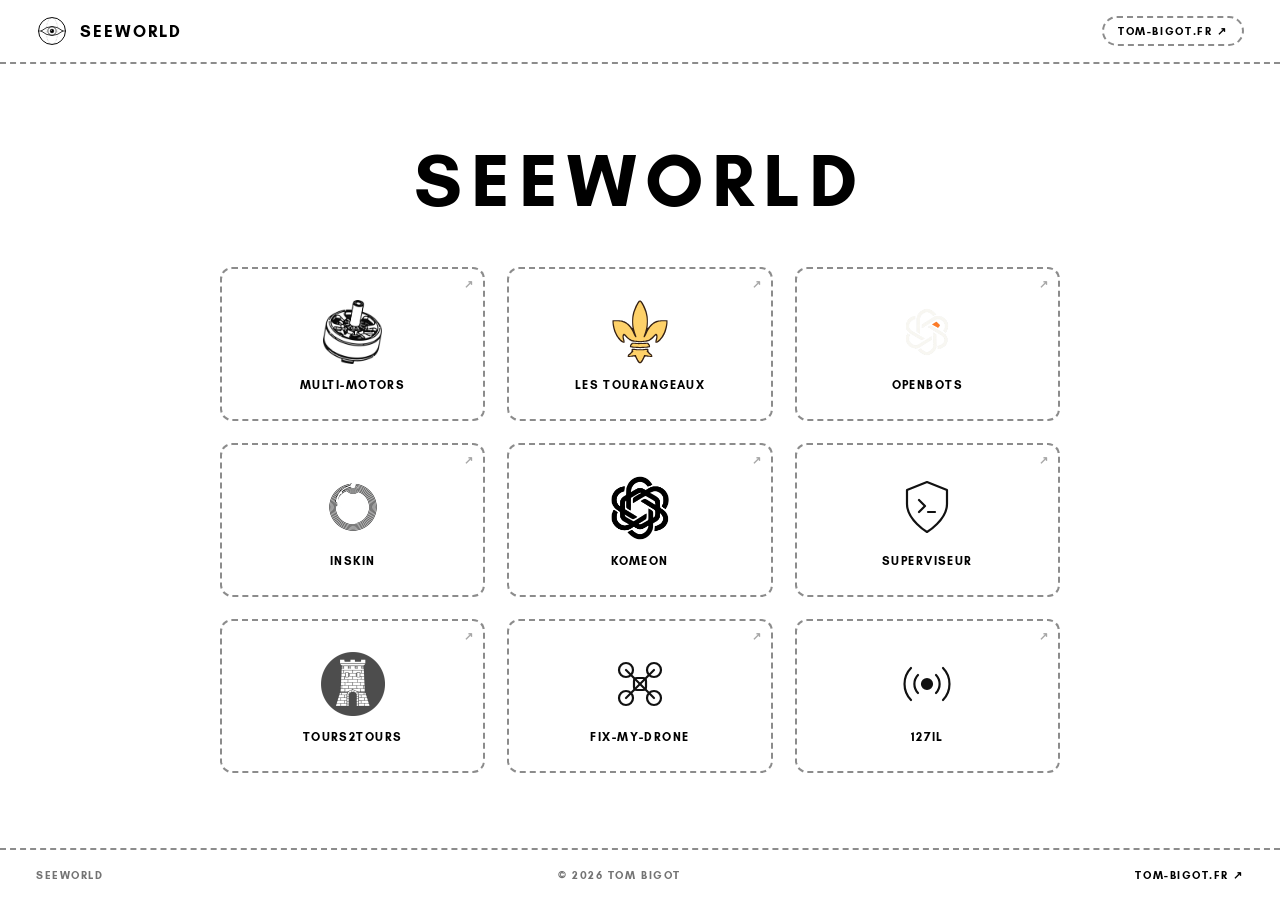
==== index.html @ d7bc7ee9 "Suppression du slogan et du projet Mazda 3 (grille 3x3)" ====
<!doctype html>
<html lang="fr">
<head>
  <meta charset="utf-8">
  <meta name="viewport" content="width=device-width, initial-scale=1, viewport-fit=cover">
  <title>SEEWORLD</title>
  <meta name="description" content="SEEWORLD : l'écosystème et les créations de Tom Bigot.">
  <link rel="canonical" href="https://seeworld.fr">
  <link rel="icon" type="image/svg+xml" href="favicon.svg">
  <link rel="stylesheet" href="styles.css">
</head>
<body>

  <!-- ================= EN-TÊTE ================= -->
  <nav class="topnav" aria-label="Navigation">
    <a class="site-logo" href="#" aria-label="SEEWORLD — Accueil">
      <img src="assets/logo-seeworld.svg" alt="SEEWORLD" width="32" height="32">
      <span class="site-name">SEEWORLD</span>
    </a>
    <a class="nav-pill" href="https://tom-bigot.fr" target="_blank" rel="noopener">
      tom-bigot.fr ↗
    </a>
  </nav>

  <!-- ================= ACCUEIL ================= -->
  <main class="screen">
    
    <header class="home-head">
      <h1 class="big-title">SEEWORLD</h1>
    </header>

    <!-- Vitrine des logos cliquables -->
    <div class="showcase" role="list">
      
      <!-- 01. Multi-Motors -->
      <a class="logo-card" href="https://multi-motors.fr" target="_blank" rel="noopener" role="listitem" title="Multi-Motors : catalogue des moteurs brushless FPV">
        <span class="logo-ext">↗</span>
        <div class="logo-img">
          <img src="assets/logos/multi-motors.png" alt="Multi-Motors">
        </div>
        <h2 class="logo-name">Multi-Motors</h2>
      </a>

      <!-- 02. Les Tourangeaux -->
      <a class="logo-card" href="https://lestourangeaux.fr" target="_blank" rel="noopener" role="listitem" title="Les Tourangeaux : site officiel et communauté">
        <span class="logo-ext">↗</span>
        <div class="logo-img">
          <img src="assets/logos/lestourangeaux.svg" alt="Les Tourangeaux">
        </div>
        <h2 class="logo-name">Les Tourangeaux</h2>
      </a>

      <!-- 03. OpenBots -->
      <a class="logo-card" href="https://openbots.fr" target="_blank" rel="noopener" role="listitem" title="OpenBots : hébergement managé de bots Discord">
        <span class="logo-ext">↗</span>
        <div class="logo-img">
          <img src="assets/logos/openbots.png" alt="OpenBots">
        </div>
        <h2 class="logo-name">OpenBots</h2>
      </a>

      <!-- 04. Inskin -->
      <a class="logo-card" href="https://github.com/TakDai/Inskin" target="_blank" rel="noopener" role="listitem" title="Inskin : application Android NFC/RFID & implants">
        <span class="logo-ext">↗</span>
        <div class="logo-img">
          <img src="assets/logos/inskin.png" alt="Inskin">
        </div>
        <h2 class="logo-name">Inskin</h2>
      </a>

      <!-- 05. Komeon -->
      <a class="logo-card" href="https://github.com/TakDai/Komeon" target="_blank" rel="noopener" role="listitem" title="Komeon : messagerie communautaire temps réel">
        <span class="logo-ext">↗</span>
        <div class="logo-img">
          <img src="assets/logos/komeon.png" alt="Komeon">
        </div>
        <h2 class="logo-name">Komeon</h2>
      </a>

      <!-- 06. Superviseur -->
      <a class="logo-card" href="https://github.com/TakDai/Superviseur" target="_blank" rel="noopener" role="listitem" title="Superviseur : monitoring et supervision SSH">
        <span class="logo-ext">↗</span>
        <div class="logo-img">
          <img src="assets/logos/superviseur.svg" alt="Superviseur">
        </div>
        <h2 class="logo-name">Superviseur</h2>
      </a>

      <!-- 07. Tours2Tours -->
      <a class="logo-card" href="https://github.com/TakDai/Tours2Tours" target="_blank" rel="noopener" role="listitem" title="Tours2Tours : bot Discord communautaire et panel web">
        <span class="logo-ext">↗</span>
        <div class="logo-img">
          <img src="assets/logos/tours2tours.png" alt="Tours2Tours">
        </div>
        <h2 class="logo-name">Tours2Tours</h2>
      </a>

      <!-- 08. Fix-My-Drone -->
      <a class="logo-card" href="https://tom-bigot.fr" target="_blank" rel="noopener" role="listitem" title="Fix-My-Drone : base de connaissances et diagnostic FPV">
        <span class="logo-ext">↗</span>
        <div class="logo-img">
          <img src="assets/logos/fix-my-drone.svg" alt="Fix-My-Drone">
        </div>
        <h2 class="logo-name">Fix-My-Drone</h2>
      </a>

      <!-- 09. 127IL -->
      <a class="logo-card" href="https://pensées-nocturnes.fr" target="_blank" rel="noopener" role="listitem" title="127IL & Pensées Nocturnes : streaming et créations">
        <span class="logo-ext">↗</span>
        <div class="logo-img">
          <img src="assets/logos/127il.svg" alt="127IL">
        </div>
        <h2 class="logo-name">127IL</h2>
      </a>

    </div>

  </main>

  <!-- ================= PIED DE PAGE ================= -->
  <footer class="foot">
    <span>SEEWORLD</span>
    <span>&copy; 2026 Tom Bigot</span>
    <a href="https://tom-bigot.fr" target="_blank" rel="noopener">tom-bigot.fr ↗</a>
  </footer>

</body>
</html>
---- styles.css ----
/* ==========================================================================
   SEEWORLD — Showcase
   Minimalisme direct inspiré de multi-motors.fr
   Noir sur blanc, typographie Glacial Indifference, pointillés 2 px signatures
   et vitrine directe des projets par leurs logos cliquables.
   ========================================================================== */

@font-face {
  font-family: "Glacial Indifference";
  font-weight: 400;
  font-style: normal;
  font-display: swap;
  src: url("./fonts/glacial-indifference-400.woff2") format("woff2"),
       url("/fonts/glacial-indifference-400.woff2") format("woff2");
}

@font-face {
  font-family: "Glacial Indifference";
  font-weight: 400;
  font-style: italic;
  font-display: swap;
  src: url("./fonts/glacial-indifference-400italic.woff2") format("woff2"),
       url("/fonts/glacial-indifference-400italic.woff2") format("woff2");
}

@font-face {
  font-family: "Glacial Indifference";
  font-weight: 700;
  font-style: normal;
  font-display: swap;
  src: url("./fonts/glacial-indifference-700.woff2") format("woff2"),
       url("/fonts/glacial-indifference-700.woff2") format("woff2");
}

:root {
  --paper: #ffffff;
  --ink: #000000;
  --dash: rgba(0, 0, 0, 0.45);
  --font: "Glacial Indifference", "Century Gothic", "Futura", "Trebuchet MS", sans-serif;
  color-scheme: light;
}

*, *::before, *::after {
  box-sizing: border-box;
}

html {
  -webkit-text-size-adjust: 100%;
  scroll-behavior: smooth;
}

body {
  margin: 0;
  overflow-x: clip;
  background: var(--paper);
  color: var(--ink);
  font: 700 14px/1.3 var(--font);
  min-height: 100vh;
  min-height: 100svh;
  display: flex;
  flex-direction: column;
  -webkit-font-smoothing: antialiased;
}

a {
  color: inherit;
  text-decoration: none;
}

/* ---------- EN-TÊTE (Style Multi-Motors) ---------- */
.topnav {
  display: flex;
  align-items: center;
  justify-content: space-between;
  height: 64px;
  padding: 0 clamp(16px, 3vw, 36px);
  border-bottom: 2px dashed var(--dash);
  background: var(--paper);
}

.site-logo {
  display: flex;
  align-items: center;
  gap: 12px;
  text-decoration: none;
}

.site-logo img {
  width: 32px;
  height: 32px;
  display: block;
}

.site-name {
  font: 700 17px/1 var(--font);
  letter-spacing: 0.12em;
  text-transform: uppercase;
  color: var(--ink);
}

.nav-pill {
  display: inline-flex;
  align-items: center;
  height: 30px;
  padding: 0 14px;
  border: 2px dashed var(--dash);
  border-radius: 15px;
  font: 700 11px var(--font);
  letter-spacing: 0.15em;
  text-transform: uppercase;
  color: var(--ink);
  transition: border-color 0.2s, background-color 0.2s;
}

.nav-pill:hover {
  border-style: solid;
  border-color: var(--ink);
  background: #fafafa;
}

/* ---------- SECTION CENTRALE ---------- */
.screen {
  flex: 1;
  display: flex;
  flex-direction: column;
  align-items: center;
  justify-content: center;
  padding: clamp(24px, 5vh, 60px) 20px;
  width: 100%;
  max-width: 880px;
  margin: 0 auto;
}

.home-head {
  display: flex;
  flex-direction: column;
  align-items: center;
  text-align: center;
  margin-bottom: clamp(28px, 5vh, 48px);
}

.big-title {
  margin: 0;
  font: 700 clamp(40px, min(8vw, 10vh), 76px)/1.08 var(--font);
  letter-spacing: 0.12em;
  text-transform: uppercase;
  color: var(--ink);
}

/* ---------- VITRINE DES LOGOS CLIQUABLES ---------- */
.showcase {
  width: 100%;
  display: grid;
  grid-template-columns: repeat(3, 1fr);
  gap: clamp(14px, 2vw, 22px);
}

.logo-card {
  display: flex;
  flex-direction: column;
  align-items: center;
  justify-content: center;
  padding: 24px 14px 18px;
  min-height: 154px;
  border: 2px dashed var(--dash);
  border-radius: 12px;
  background: var(--paper);
  text-decoration: none;
  cursor: pointer;
  position: relative;
  transition: transform 0.2s cubic-bezier(0.16, 1, 0.3, 1),
              border-color 0.2s ease,
              border-style 0.2s ease,
              box-shadow 0.2s ease;
}

.logo-card:hover {
  transform: translateY(-4px);
  border-style: solid;
  border-color: var(--ink);
  box-shadow: 0 8px 24px rgba(0, 0, 0, 0.08);
}

.logo-img {
  width: 64px;
  height: 64px;
  display: flex;
  align-items: center;
  justify-content: center;
  margin-bottom: 14px;
}

.logo-img img,
.logo-img svg {
  max-width: 100%;
  max-height: 100%;
  object-fit: contain;
  display: block;
  transition: transform 0.2s ease;
}

.logo-card:hover .logo-img img,
.logo-card:hover .logo-img svg {
  transform: scale(1.08);
}

.logo-name {
  margin: 0;
  font: 700 12px/1.2 var(--font);
  letter-spacing: 0.12em;
  text-transform: uppercase;
  color: var(--ink);
  text-align: center;
}

.logo-ext {
  position: absolute;
  top: 8px;
  right: 10px;
  font-size: 11px;
  color: rgba(0, 0, 0, 0.35);
  transition: color 0.2s, transform 0.2s;
}

.logo-card:hover .logo-ext {
  color: var(--ink);
  transform: translate(1px, -1px);
}

/* ---------- PIED DE PAGE ---------- */
.foot {
  border-top: 2px dashed var(--dash);
  padding: 18px clamp(16px, 3vw, 36px);
  display: flex;
  align-items: center;
  justify-content: space-between;
  font: 700 11px var(--font);
  letter-spacing: 0.14em;
  text-transform: uppercase;
  color: rgba(0, 0, 0, 0.55);
}

.foot a {
  color: var(--ink);
}

.foot a:hover {
  text-decoration: underline;
}

/* ---------- RESPONSIVE ---------- */
@media (max-width: 680px) {
  .showcase {
    grid-template-columns: repeat(2, 1fr);
    gap: 12px;
  }
}

@media (max-width: 480px) {
  .logo-card {
    min-height: 136px;
    padding: 18px 10px 14px;
  }
  .logo-img {
    width: 52px;
    height: 52px;
    margin-bottom: 10px;
  }
  .logo-name {
    font-size: 11px;
  }
  .foot {
    flex-direction: column;
    gap: 8px;
    text-align: center;
  }
}
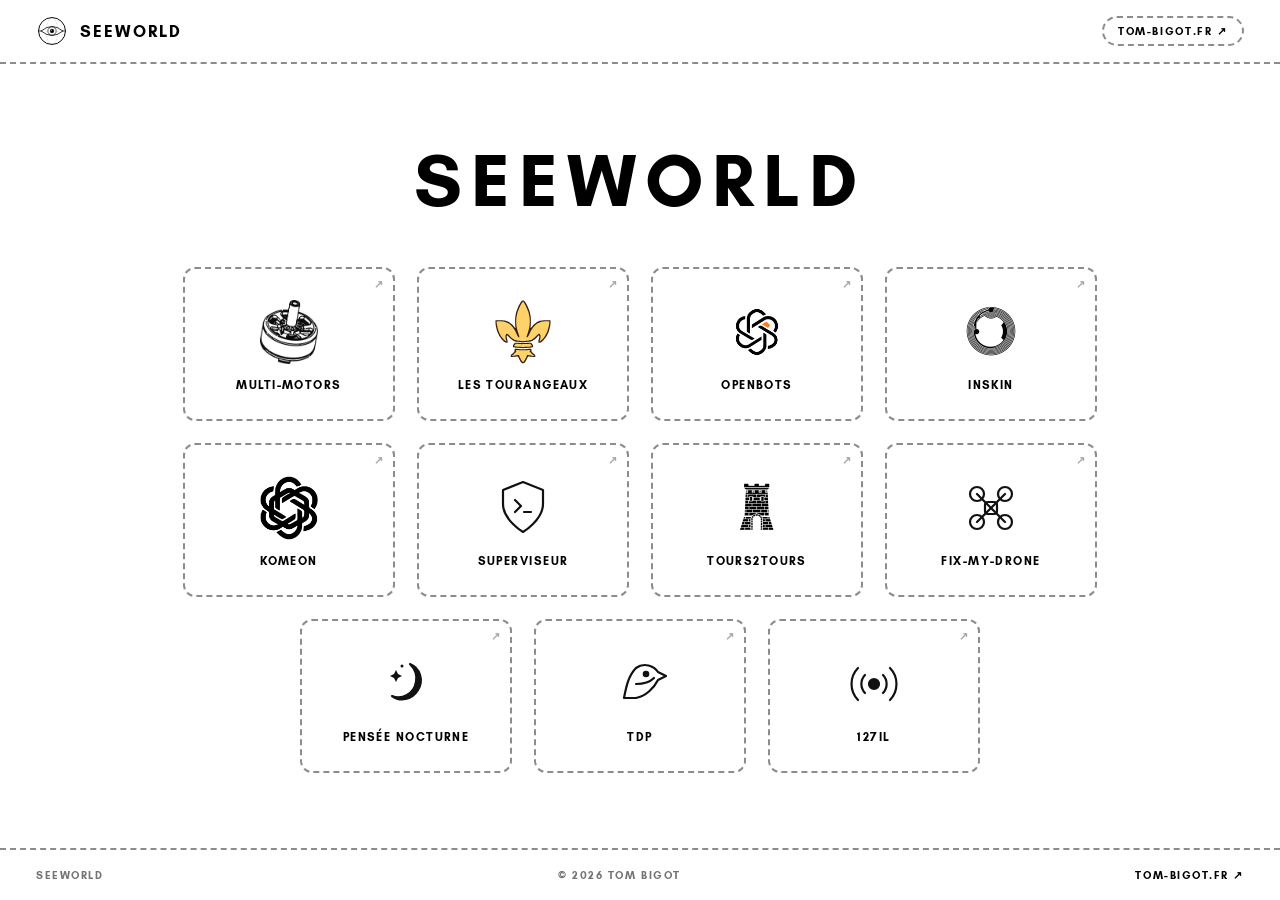
==== commit 281016e0: "Ajout des projets Pensée Nocturne et TDP (Tête de Piaf) avec logos noirs minimalistes" ====
--- a/index.html
+++ b/index.html
@@ -104,8 +104,26 @@
         <h2 class="logo-name">Fix-My-Drone</h2>
       </a>
 
-      <!-- 09. 127IL -->
-      <a class="logo-card" href="https://pensées-nocturnes.fr" target="_blank" rel="noopener" role="listitem" title="127IL & Pensées Nocturnes : streaming et créations">
+      <!-- 09. Pensée Nocturne -->
+      <a class="logo-card" href="https://pensées-nocturnes.fr" target="_blank" rel="noopener" role="listitem" title="Pensée Nocturne : créations et réflexions">
+        <span class="logo-ext">↗</span>
+        <div class="logo-img">
+          <img src="assets/logos/pensee-nocturne.svg" alt="Pensée Nocturne">
+        </div>
+        <h2 class="logo-name">Pensée Nocturne</h2>
+      </a>
+
+      <!-- 10. TDP -->
+      <a class="logo-card" href="https://tom-bigot.fr" target="_blank" rel="noopener" role="listitem" title="TDP : Tête de Piaf">
+        <span class="logo-ext">↗</span>
+        <div class="logo-img">
+          <img src="assets/logos/tdp.svg" alt="TDP">
+        </div>
+        <h2 class="logo-name">TDP</h2>
+      </a>
+
+      <!-- 11. 127IL -->
+      <a class="logo-card" href="https://tom-bigot.fr" target="_blank" rel="noopener" role="listitem" title="127IL : live streaming & créations Twitch">
         <span class="logo-ext">↗</span>
         <div class="logo-img">
           <img src="assets/logos/127il.svg" alt="127IL">
--- a/styles.css
+++ b/styles.css
@@ -127,7 +127,7 @@
   justify-content: center;
   padding: clamp(24px, 5vh, 60px) 20px;
   width: 100%;
-  max-width: 880px;
+  max-width: 960px;
   margin: 0 auto;
 }
 
@@ -150,12 +150,15 @@
 /* ---------- VITRINE DES LOGOS CLIQUABLES ---------- */
 .showcase {
   width: 100%;
-  display: grid;
-  grid-template-columns: repeat(3, 1fr);
+  display: flex;
+  flex-wrap: wrap;
+  justify-content: center;
   gap: clamp(14px, 2vw, 22px);
 }
 
 .logo-card {
+  flex: 0 1 calc(25% - 18px);
+  min-width: 180px;
   display: flex;
   flex-direction: column;
   align-items: center;
@@ -249,10 +252,19 @@
 }
 
 /* ---------- RESPONSIVE ---------- */
-@media (max-width: 680px) {
+@media (max-width: 860px) {
+  .logo-card {
+    flex: 0 1 calc(33.333% - 16px);
+  }
+}
+
+@media (max-width: 600px) {
   .showcase {
-    grid-template-columns: repeat(2, 1fr);
     gap: 12px;
+  }
+  .logo-card {
+    flex: 0 1 calc(50% - 8px);
+    min-width: 140px;
   }
 }
 
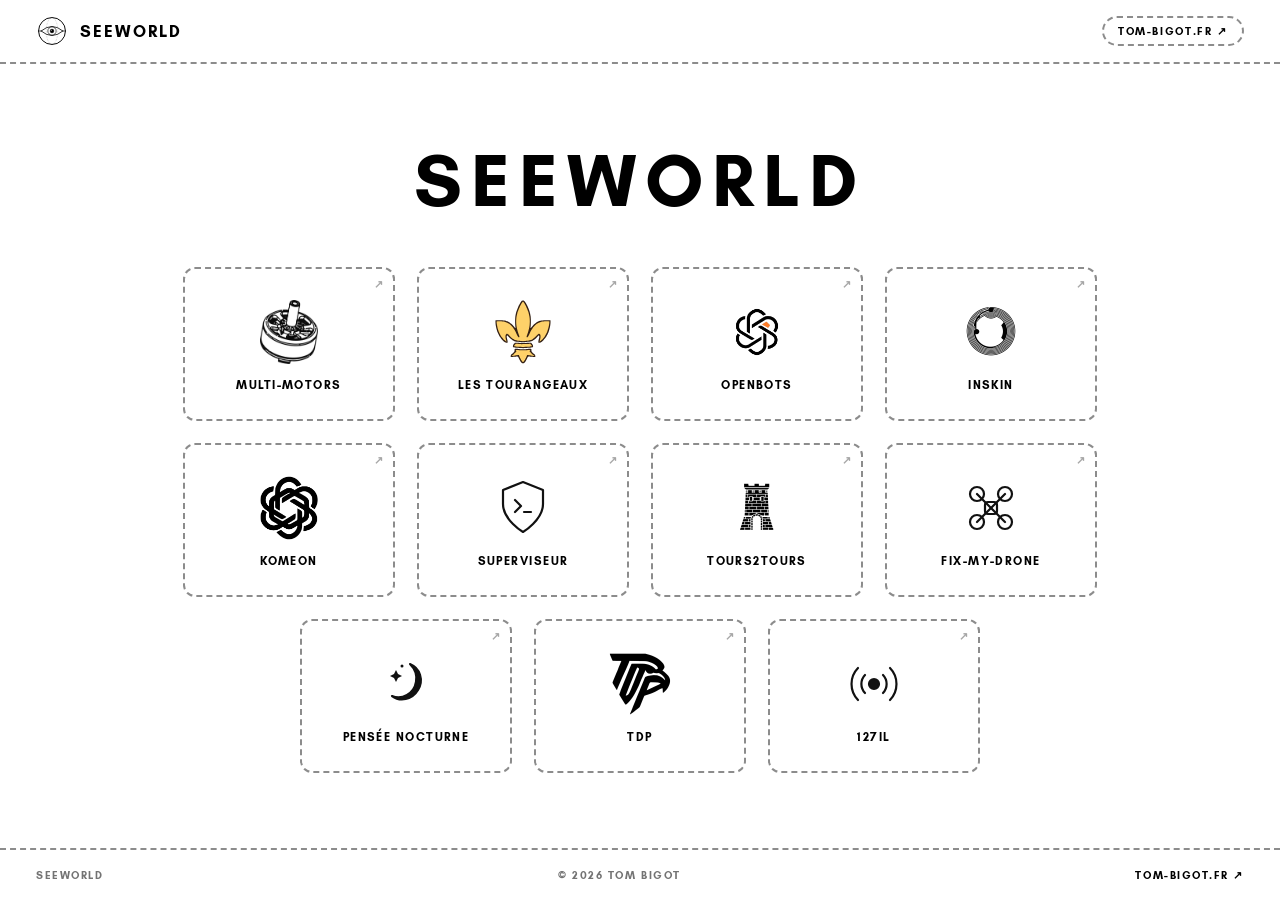
==== commit ac68c8db: "Intégration du vrai logo officiel de TDP (Tête de Piaf)" ====
--- a/index.html
+++ b/index.html
@@ -117,7 +117,7 @@
       <a class="logo-card" href="https://tom-bigot.fr" target="_blank" rel="noopener" role="listitem" title="TDP : Tête de Piaf">
         <span class="logo-ext">↗</span>
         <div class="logo-img">
-          <img src="assets/logos/tdp.svg" alt="TDP">
+          <img src="assets/logos/tdp.png" alt="TDP">
         </div>
         <h2 class="logo-name">TDP</h2>
       </a>
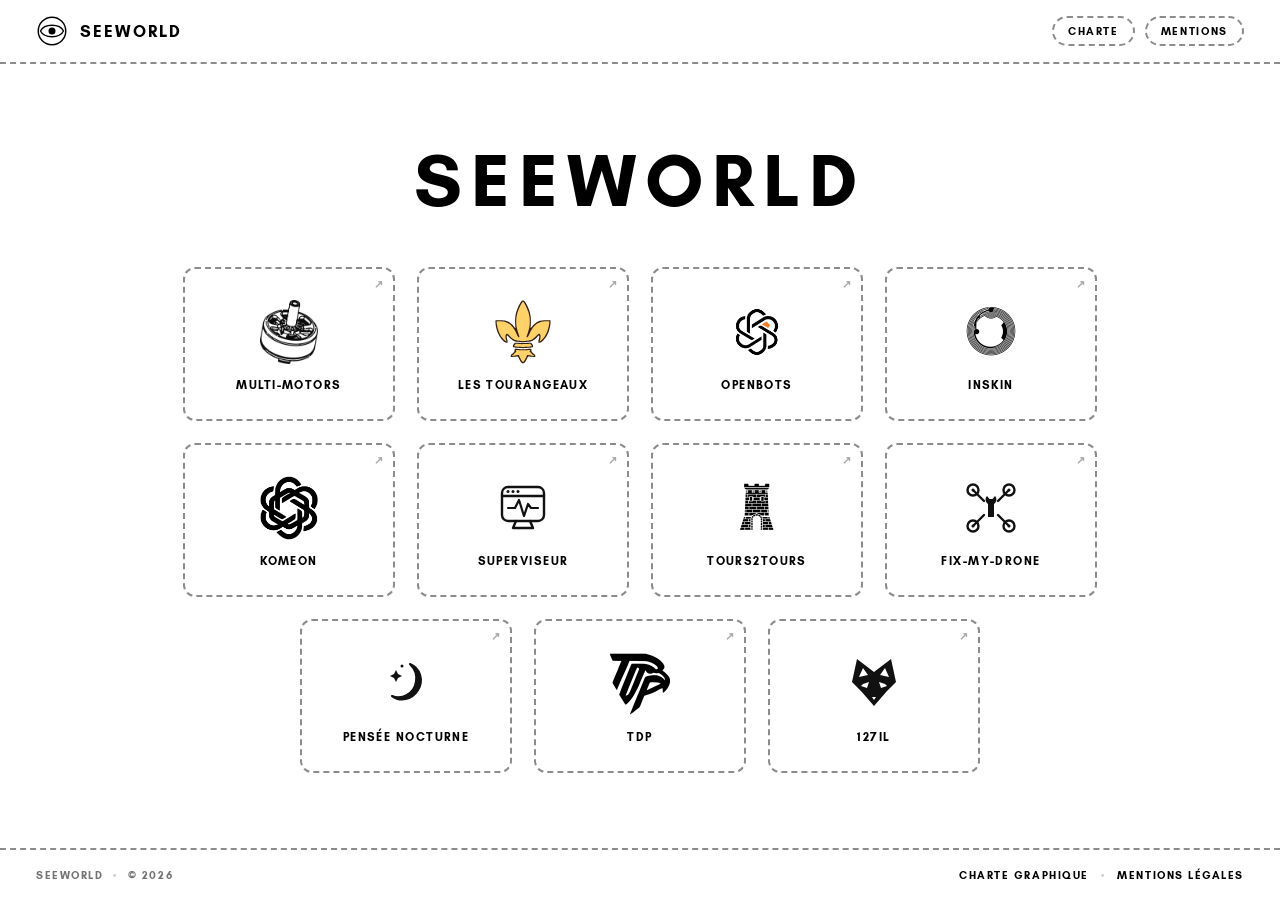
==== commit b2d37ffe: "Refonte logo SeeWorld minimaliste, suppression mentions tom-bigot hors cartes, creation mentions leg" ====
--- a/index.html
+++ b/index.html
@@ -4,22 +4,28 @@
   <meta charset="utf-8">
   <meta name="viewport" content="width=device-width, initial-scale=1, viewport-fit=cover">
   <title>SEEWORLD</title>
-  <meta name="description" content="SEEWORLD : l'écosystème et les créations de Tom Bigot.">
+  <meta name="description" content="SEEWORLD : vitrine et écosystème de projets et plateformes numériques.">
   <link rel="canonical" href="https://seeworld.fr">
   <link rel="icon" type="image/svg+xml" href="favicon.svg">
+  <meta property="og:title" content="SEEWORLD">
+  <meta property="og:description" content="Vitrine et écosystème de projets et plateformes numériques.">
+  <meta property="og:url" content="https://seeworld.fr">
+  <meta property="og:type" content="website">
+  <meta name="theme-color" content="#ffffff">
   <link rel="stylesheet" href="styles.css">
 </head>
 <body>
 
   <!-- ================= EN-TÊTE ================= -->
   <nav class="topnav" aria-label="Navigation">
-    <a class="site-logo" href="#" aria-label="SEEWORLD — Accueil">
+    <a class="site-logo" href="index.html" aria-label="SEEWORLD — Accueil">
       <img src="assets/logo-seeworld.svg" alt="SEEWORLD" width="32" height="32">
       <span class="site-name">SEEWORLD</span>
     </a>
-    <a class="nav-pill" href="https://tom-bigot.fr" target="_blank" rel="noopener">
-      tom-bigot.fr ↗
-    </a>
+    <div class="nav-group">
+      <a class="nav-pill" href="charte-graphique.html">Charte</a>
+      <a class="nav-pill" href="mentions-legales.html">Mentions</a>
+    </div>
   </nav>
 
   <!-- ================= ACCUEIL ================= -->
@@ -137,9 +143,16 @@
 
   <!-- ================= PIED DE PAGE ================= -->
   <footer class="foot">
-    <span>SEEWORLD</span>
-    <span>&copy; 2026 Tom Bigot</span>
-    <a href="https://tom-bigot.fr" target="_blank" rel="noopener">tom-bigot.fr ↗</a>
+    <div class="foot-brand">
+      <span>SEEWORLD</span>
+      <span class="foot-sep">&bull;</span>
+      <span>&copy; 2026</span>
+    </div>
+    <div class="foot-links">
+      <a href="charte-graphique.html">Charte graphique</a>
+      <span class="foot-sep">&bull;</span>
+      <a href="mentions-legales.html">Mentions légales</a>
+    </div>
   </footer>
 
 </body>
--- a/styles.css
+++ b/styles.css
@@ -76,6 +76,9 @@
   padding: 0 clamp(16px, 3vw, 36px);
   border-bottom: 2px dashed var(--dash);
   background: var(--paper);
+  position: sticky;
+  top: 0;
+  z-index: 50;
 }
 
 .site-logo {
@@ -96,6 +99,12 @@
   letter-spacing: 0.12em;
   text-transform: uppercase;
   color: var(--ink);
+}
+
+.nav-group {
+  display: flex;
+  align-items: center;
+  gap: 10px;
 }
 
 .nav-pill {
@@ -109,10 +118,12 @@
   letter-spacing: 0.15em;
   text-transform: uppercase;
   color: var(--ink);
-  transition: border-color 0.2s, background-color 0.2s;
-}
-
-.nav-pill:hover {
+  background: transparent;
+  transition: border-color 0.2s, background-color 0.2s, border-style 0.2s;
+}
+
+.nav-pill:hover,
+.nav-pill.active {
   border-style: solid;
   border-color: var(--ink);
   background: #fafafa;
@@ -237,18 +248,189 @@
   display: flex;
   align-items: center;
   justify-content: space-between;
+  gap: 16px;
   font: 700 11px var(--font);
   letter-spacing: 0.14em;
   text-transform: uppercase;
   color: rgba(0, 0, 0, 0.55);
 }
 
+.foot-brand {
+  display: flex;
+  align-items: center;
+  gap: 10px;
+}
+
+.foot-links {
+  display: flex;
+  align-items: center;
+  gap: 12px;
+  flex-wrap: wrap;
+}
+
+.foot-sep {
+  opacity: 0.35;
+}
+
 .foot a {
   color: var(--ink);
+  transition: opacity 0.2s;
 }
 
 .foot a:hover {
-  text-decoration: underline;
+  opacity: 0.6;
+  text-decoration: none;
+}
+
+/* ---------- PAGES DE CONTENU (Mentions, Charte) ---------- */
+.prose-screen {
+  flex: 1;
+  width: 100%;
+  max-width: 860px;
+  margin: 0 auto;
+  padding: clamp(32px, 5vh, 64px) clamp(16px, 4vw, 32px);
+  display: flex;
+  flex-direction: column;
+  gap: 32px;
+}
+
+.page-head {
+  border-bottom: 2px dashed var(--dash);
+  padding-bottom: 24px;
+}
+
+.page-title {
+  margin: 0 0 10px;
+  font: 700 clamp(30px, 5vw, 44px)/1.1 var(--font);
+  letter-spacing: 0.12em;
+  text-transform: uppercase;
+  color: var(--ink);
+}
+
+.page-subtitle {
+  margin: 0;
+  font: 400 14px/1.5 var(--font);
+  letter-spacing: 0.06em;
+  color: rgba(0, 0, 0, 0.65);
+}
+
+.prose-card {
+  border: 2px dashed var(--dash);
+  border-radius: 12px;
+  padding: clamp(20px, 3vw, 28px);
+  background: var(--paper);
+  display: flex;
+  flex-direction: column;
+  gap: 14px;
+}
+
+.prose-card h2 {
+  margin: 0;
+  font: 700 15px/1.3 var(--font);
+  letter-spacing: 0.12em;
+  text-transform: uppercase;
+  color: var(--ink);
+  display: flex;
+  align-items: center;
+  gap: 10px;
+}
+
+.prose-card h2::before {
+  content: "";
+  display: inline-block;
+  width: 8px;
+  height: 8px;
+  background: var(--ink);
+}
+
+.prose-card p {
+  margin: 0;
+  font: 400 13px/1.6 var(--font);
+  letter-spacing: 0.04em;
+  color: rgba(0, 0, 0, 0.85);
+}
+
+.prose-card ul {
+  margin: 0;
+  padding-left: 18px;
+  font: 400 13px/1.6 var(--font);
+  letter-spacing: 0.04em;
+  color: rgba(0, 0, 0, 0.85);
+}
+
+.prose-card li {
+  margin-bottom: 6px;
+}
+
+.prose-card strong {
+  font-weight: 700;
+  color: var(--ink);
+}
+
+.prose-card code {
+  font-family: ui-monospace, SFMono-Regular, Consolas, monospace;
+  background: #f1f1f1;
+  padding: 2px 6px;
+  border-radius: 4px;
+  font-size: 12px;
+}
+
+/* Swatches pour la charte */
+.swatch-grid {
+  display: grid;
+  grid-template-columns: repeat(auto-fit, minmax(160px, 1fr));
+  gap: 14px;
+  margin-top: 6px;
+}
+
+.swatch-item {
+  border: 2px dashed var(--dash);
+  border-radius: 8px;
+  overflow: hidden;
+  background: var(--paper);
+}
+
+.swatch-color {
+  height: 60px;
+  width: 100%;
+  border-bottom: 2px dashed var(--dash);
+}
+
+.swatch-meta {
+  padding: 10px 12px;
+  display: flex;
+  flex-direction: column;
+  gap: 2px;
+}
+
+.swatch-name {
+  font: 700 12px var(--font);
+  letter-spacing: 0.1em;
+  text-transform: uppercase;
+}
+
+.swatch-value {
+  font: 400 11px ui-monospace, monospace;
+  color: rgba(0, 0, 0, 0.6);
+}
+
+/* Preview de logo dans la charte */
+.logo-display {
+  display: flex;
+  align-items: center;
+  justify-content: center;
+  gap: 32px;
+  padding: 30px;
+  border: 2px dashed var(--dash);
+  border-radius: 10px;
+  margin-top: 8px;
+}
+
+/* Bouton retour */
+.back-row {
+  display: flex;
+  justify-content: flex-start;
+  margin-top: 10px;
 }
 
 /* ---------- RESPONSIVE ---------- */
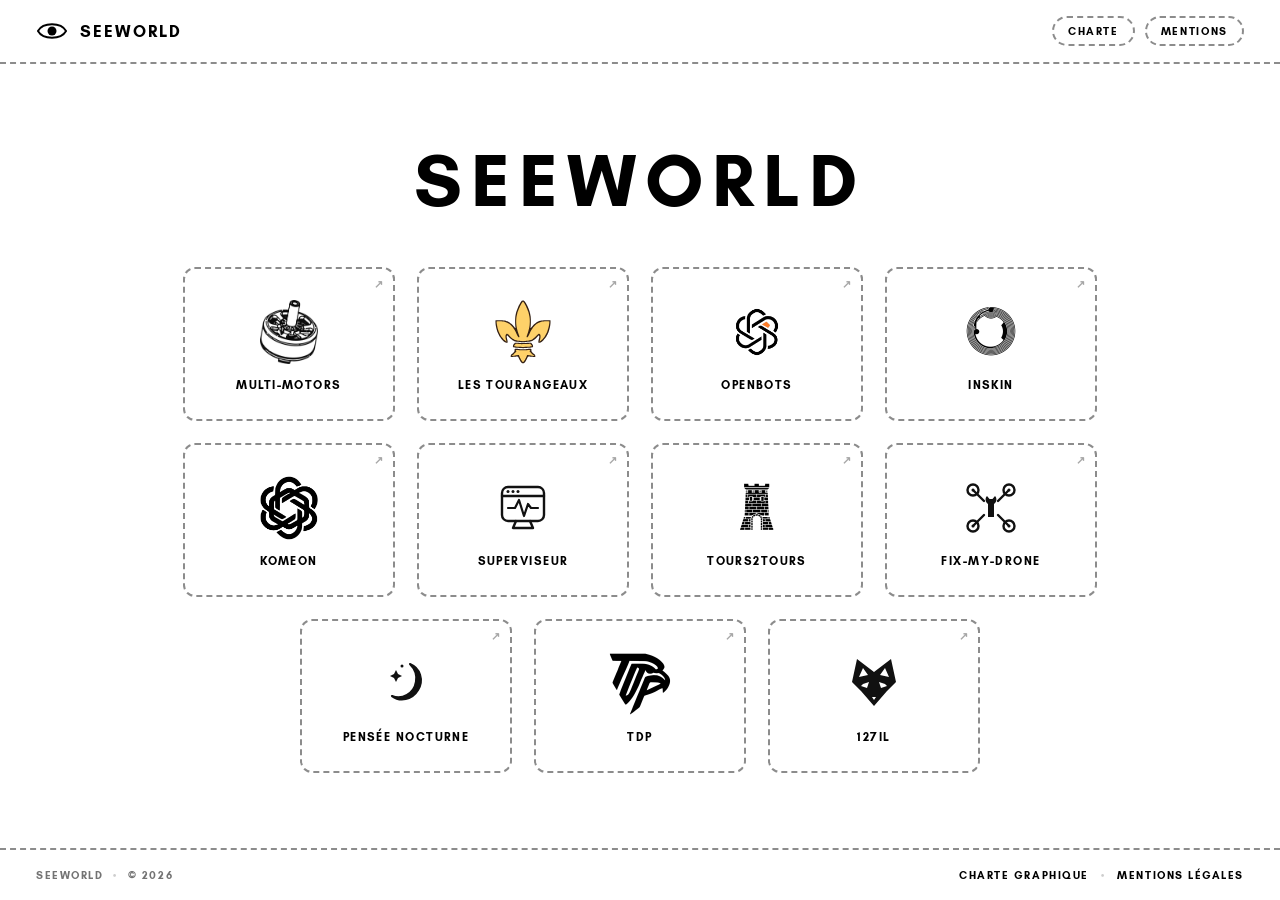
==== commit 5830cbff: "Ultra-simplification du logo SeeWorld (oeil minimaliste pur), correction des liens absolus et regles" ====
--- a/index.html
+++ b/index.html
@@ -18,13 +18,13 @@
 
   <!-- ================= EN-TÊTE ================= -->
   <nav class="topnav" aria-label="Navigation">
-    <a class="site-logo" href="index.html" aria-label="SEEWORLD — Accueil">
+    <a class="site-logo" href="/" aria-label="SEEWORLD — Accueil">
       <img src="assets/logo-seeworld.svg" alt="SEEWORLD" width="32" height="32">
       <span class="site-name">SEEWORLD</span>
     </a>
     <div class="nav-group">
-      <a class="nav-pill" href="charte-graphique.html">Charte</a>
-      <a class="nav-pill" href="mentions-legales.html">Mentions</a>
+      <a class="nav-pill" href="/charte-graphique.html">Charte</a>
+      <a class="nav-pill" href="/mentions-legales.html">Mentions</a>
     </div>
   </nav>
 
@@ -149,9 +149,9 @@
       <span>&copy; 2026</span>
     </div>
     <div class="foot-links">
-      <a href="charte-graphique.html">Charte graphique</a>
+      <a href="/charte-graphique.html">Charte graphique</a>
       <span class="foot-sep">&bull;</span>
-      <a href="mentions-legales.html">Mentions légales</a>
+      <a href="/mentions-legales.html">Mentions légales</a>
     </div>
   </footer>
 
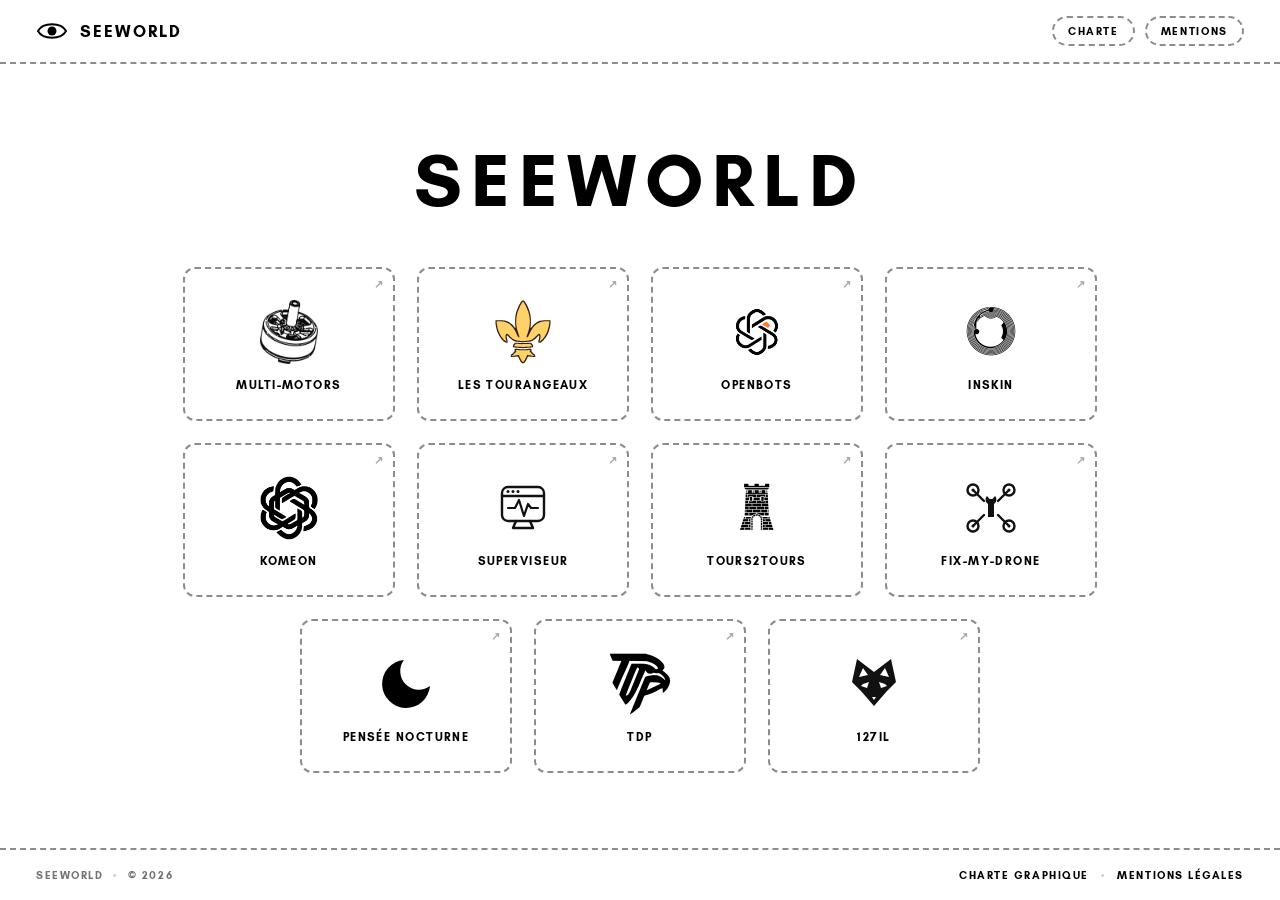
==== commit e129aac7: "Mise a jour du site : synchronisation du logo officiel Pensée Nocturne, liens directs GitHub pour Fi" ====
--- a/index.html
+++ b/index.html
@@ -12,14 +12,14 @@
   <meta property="og:url" content="https://seeworld.fr">
   <meta property="og:type" content="website">
   <meta name="theme-color" content="#ffffff">
-  <link rel="stylesheet" href="styles.css">
+  <link rel="stylesheet" href="styles.css?v=20261106">
 </head>
 <body>
 
   <!-- ================= EN-TÊTE ================= -->
   <nav class="topnav" aria-label="Navigation">
     <a class="site-logo" href="/" aria-label="SEEWORLD — Accueil">
-      <img src="assets/logo-seeworld.svg" alt="SEEWORLD" width="32" height="32">
+      <img src="assets/logo-seeworld.svg?v=2" alt="SEEWORLD" width="32" height="32">
       <span class="site-name">SEEWORLD</span>
     </a>
     <div class="nav-group">
@@ -102,7 +102,7 @@
       </a>
 
       <!-- 08. Fix-My-Drone -->
-      <a class="logo-card" href="https://tom-bigot.fr" target="_blank" rel="noopener" role="listitem" title="Fix-My-Drone : base de connaissances et diagnostic FPV">
+      <a class="logo-card" href="https://github.com/TakDai/fix-my-drone" target="_blank" rel="noopener" role="listitem" title="Fix-My-Drone : base de connaissances et diagnostic FPV">
         <span class="logo-ext">↗</span>
         <div class="logo-img">
           <img src="assets/logos/fix-my-drone.svg" alt="Fix-My-Drone">
@@ -114,13 +114,13 @@
       <a class="logo-card" href="https://pensées-nocturnes.fr" target="_blank" rel="noopener" role="listitem" title="Pensée Nocturne : créations et réflexions">
         <span class="logo-ext">↗</span>
         <div class="logo-img">
-          <img src="assets/logos/pensee-nocturne.svg" alt="Pensée Nocturne">
+          <img src="assets/logos/pensee-nocturne.svg?v=2" alt="Pensée Nocturne">
         </div>
         <h2 class="logo-name">Pensée Nocturne</h2>
       </a>
 
       <!-- 10. TDP -->
-      <a class="logo-card" href="https://tom-bigot.fr" target="_blank" rel="noopener" role="listitem" title="TDP : Tête de Piaf">
+      <a class="logo-card" href="https://github.com/TakDai/tete-de-piaf" target="_blank" rel="noopener" role="listitem" title="TDP : Tête de Piaf">
         <span class="logo-ext">↗</span>
         <div class="logo-img">
           <img src="assets/logos/tdp.png" alt="TDP">
@@ -129,7 +129,7 @@
       </a>
 
       <!-- 11. 127IL -->
-      <a class="logo-card" href="https://tom-bigot.fr" target="_blank" rel="noopener" role="listitem" title="127IL : live streaming & créations Twitch">
+      <a class="logo-card" href="https://github.com/TakDai/127il" target="_blank" rel="noopener" role="listitem" title="127IL : live streaming & créations Twitch">
         <span class="logo-ext">↗</span>
         <div class="logo-img">
           <img src="assets/logos/127il.svg" alt="127IL">
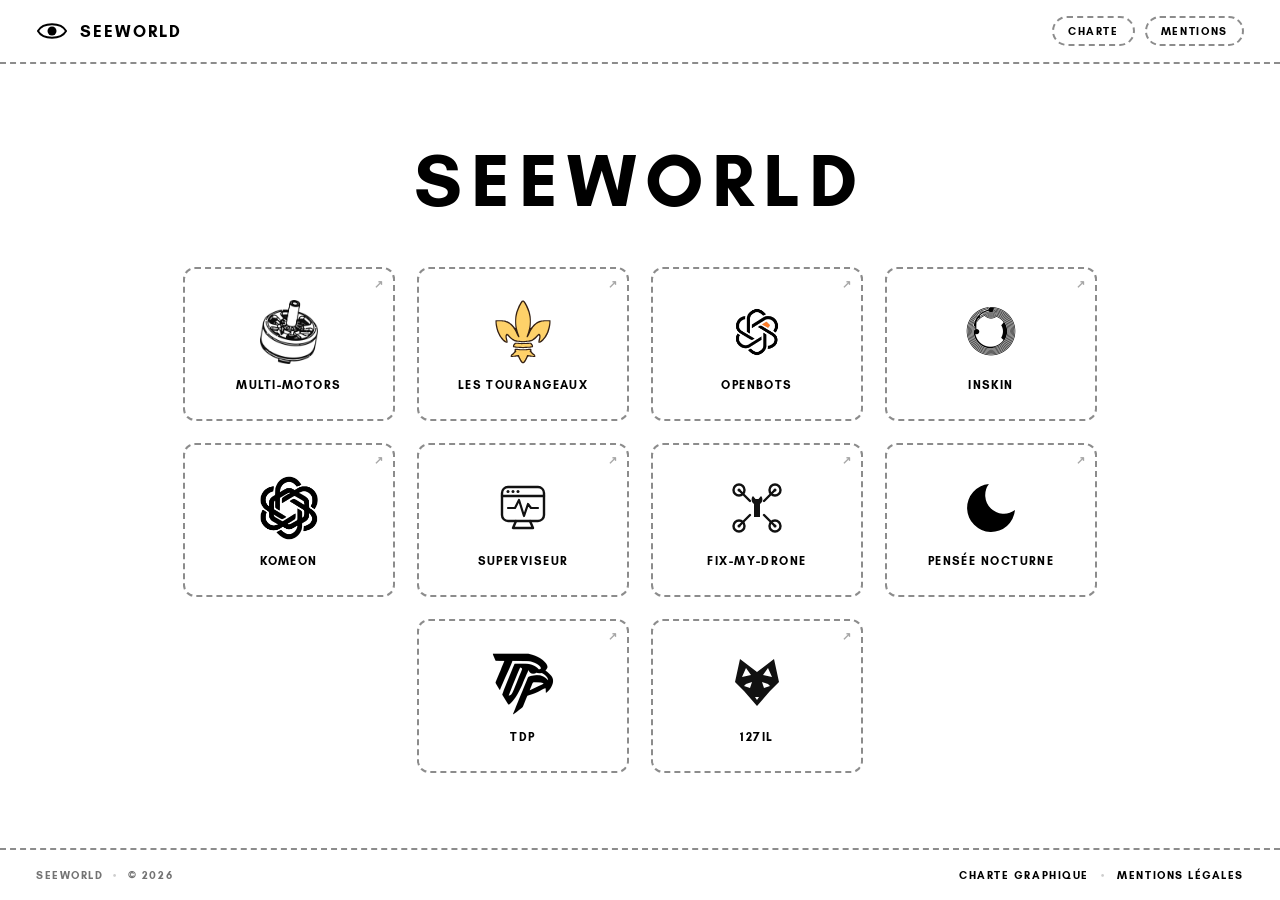
==== commit d7784fa7: "Retrait de Tours2Tours de la vitrine des projets et des mentions legales" ====
--- a/index.html
+++ b/index.html
@@ -11,8 +11,30 @@
   <meta property="og:description" content="Vitrine et écosystème de projets et plateformes numériques.">
   <meta property="og:url" content="https://seeworld.fr">
   <meta property="og:type" content="website">
+  <meta property="og:image" content="https://seeworld.fr/assets/logo-seeworld.svg">
+  <meta name="twitter:card" content="summary">
+  <meta name="twitter:title" content="SEEWORLD — Écosystème & Plateformes Numériques">
+  <meta name="twitter:description" content="SEEWORLD : vitrine et écosystème de projets et plateformes numériques.">
+  <meta name="twitter:image" content="https://seeworld.fr/assets/logo-seeworld.svg">
+  <meta name="robots" content="index, follow">
+  <script type="application/ld+json">
+  {
+    "@context": "https://schema.org",
+    "@type": "Organization",
+    "name": "SEEWORLD",
+    "url": "https://seeworld.fr",
+    "logo": "https://seeworld.fr/assets/logo-seeworld.svg",
+    "description": "Vitrine et écosystème de projets et plateformes numériques.",
+    "sameAs": [
+      "https://lestourangeaux.fr",
+      "https://komeon.fr",
+      "https://openbots.fr",
+      "https://tom-bigot.fr"
+    ]
+  }
+  </script>
   <meta name="theme-color" content="#ffffff">
-  <link rel="stylesheet" href="styles.css?v=20261106">
+  <link rel="stylesheet" href="styles.css?v=20261107">
 </head>
 <body>
 
@@ -92,16 +114,7 @@
         <h2 class="logo-name">Superviseur</h2>
       </a>
 
-      <!-- 07. Tours2Tours -->
-      <a class="logo-card" href="https://github.com/TakDai/Tours2Tours" target="_blank" rel="noopener" role="listitem" title="Tours2Tours : bot Discord communautaire et panel web">
-        <span class="logo-ext">↗</span>
-        <div class="logo-img">
-          <img src="assets/logos/tours2tours.png" alt="Tours2Tours">
-        </div>
-        <h2 class="logo-name">Tours2Tours</h2>
-      </a>
-
-      <!-- 08. Fix-My-Drone -->
+      <!-- 07. Fix-My-Drone -->
       <a class="logo-card" href="https://github.com/TakDai/fix-my-drone" target="_blank" rel="noopener" role="listitem" title="Fix-My-Drone : base de connaissances et diagnostic FPV">
         <span class="logo-ext">↗</span>
         <div class="logo-img">
@@ -110,7 +123,7 @@
         <h2 class="logo-name">Fix-My-Drone</h2>
       </a>
 
-      <!-- 09. Pensée Nocturne -->
+      <!-- 08. Pensée Nocturne -->
       <a class="logo-card" href="https://pensées-nocturnes.fr" target="_blank" rel="noopener" role="listitem" title="Pensée Nocturne : créations et réflexions">
         <span class="logo-ext">↗</span>
         <div class="logo-img">
@@ -119,7 +132,7 @@
         <h2 class="logo-name">Pensée Nocturne</h2>
       </a>
 
-      <!-- 10. TDP -->
+      <!-- 09. TDP -->
       <a class="logo-card" href="https://github.com/TakDai/tete-de-piaf" target="_blank" rel="noopener" role="listitem" title="TDP : Tête de Piaf">
         <span class="logo-ext">↗</span>
         <div class="logo-img">
@@ -128,7 +141,7 @@
         <h2 class="logo-name">TDP</h2>
       </a>
 
-      <!-- 11. 127IL -->
+      <!-- 10. 127IL -->
       <a class="logo-card" href="https://github.com/TakDai/127il" target="_blank" rel="noopener" role="listitem" title="127IL : live streaming & créations Twitch">
         <span class="logo-ext">↗</span>
         <div class="logo-img">
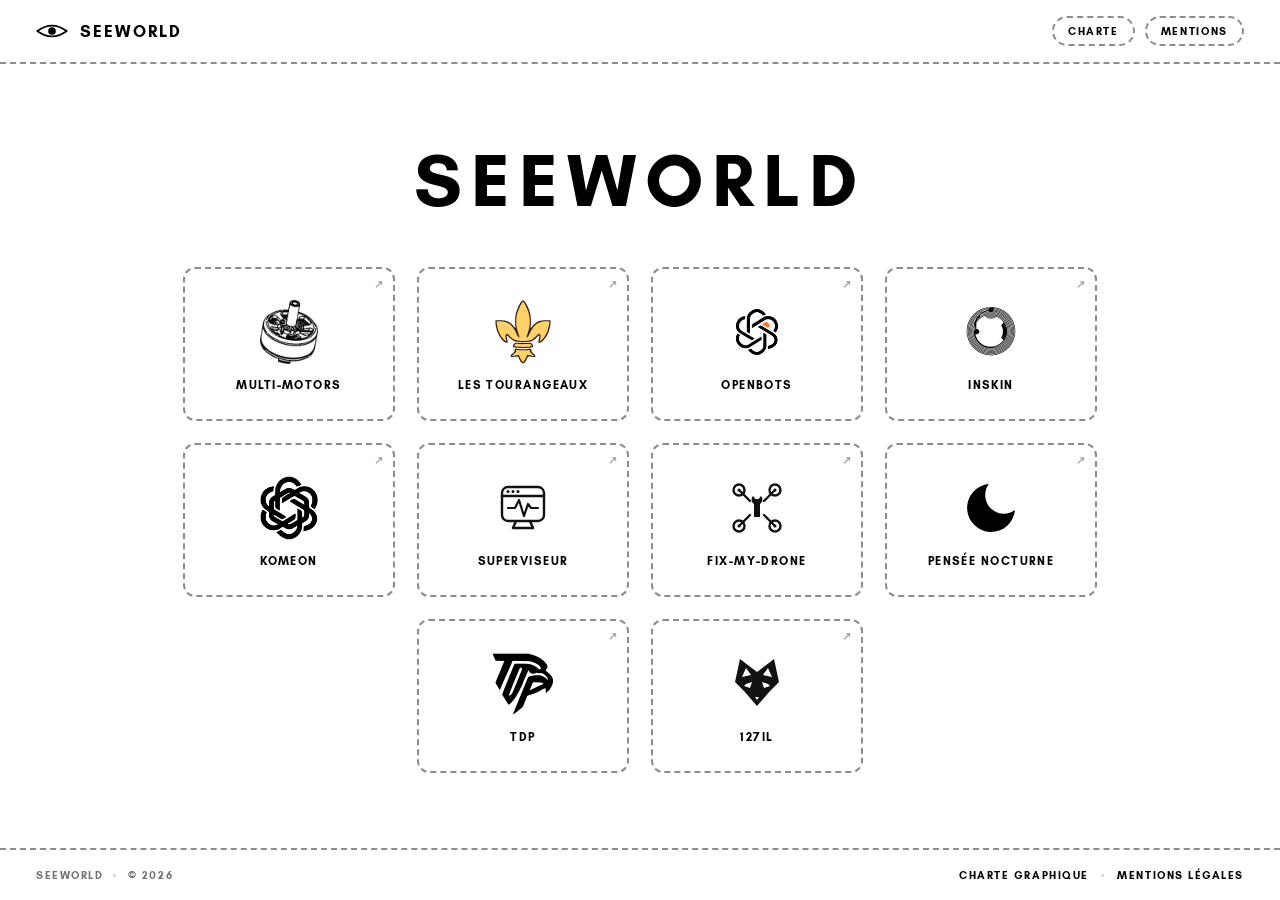
==== commit 6bea4cda: "Nouveau logo SeeWorld minimaliste : lentille epuree aux courbes horizontales tendues et pupille dens" ====
--- a/index.html
+++ b/index.html
@@ -41,7 +41,7 @@
   <!-- ================= EN-TÊTE ================= -->
   <nav class="topnav" aria-label="Navigation">
     <a class="site-logo" href="/" aria-label="SEEWORLD — Accueil">
-      <img src="assets/logo-seeworld.svg?v=2" alt="SEEWORLD" width="32" height="32">
+      <img src="assets/logo-seeworld.svg?v=3" alt="SEEWORLD" width="32" height="32">
       <span class="site-name">SEEWORLD</span>
     </a>
     <div class="nav-group">
